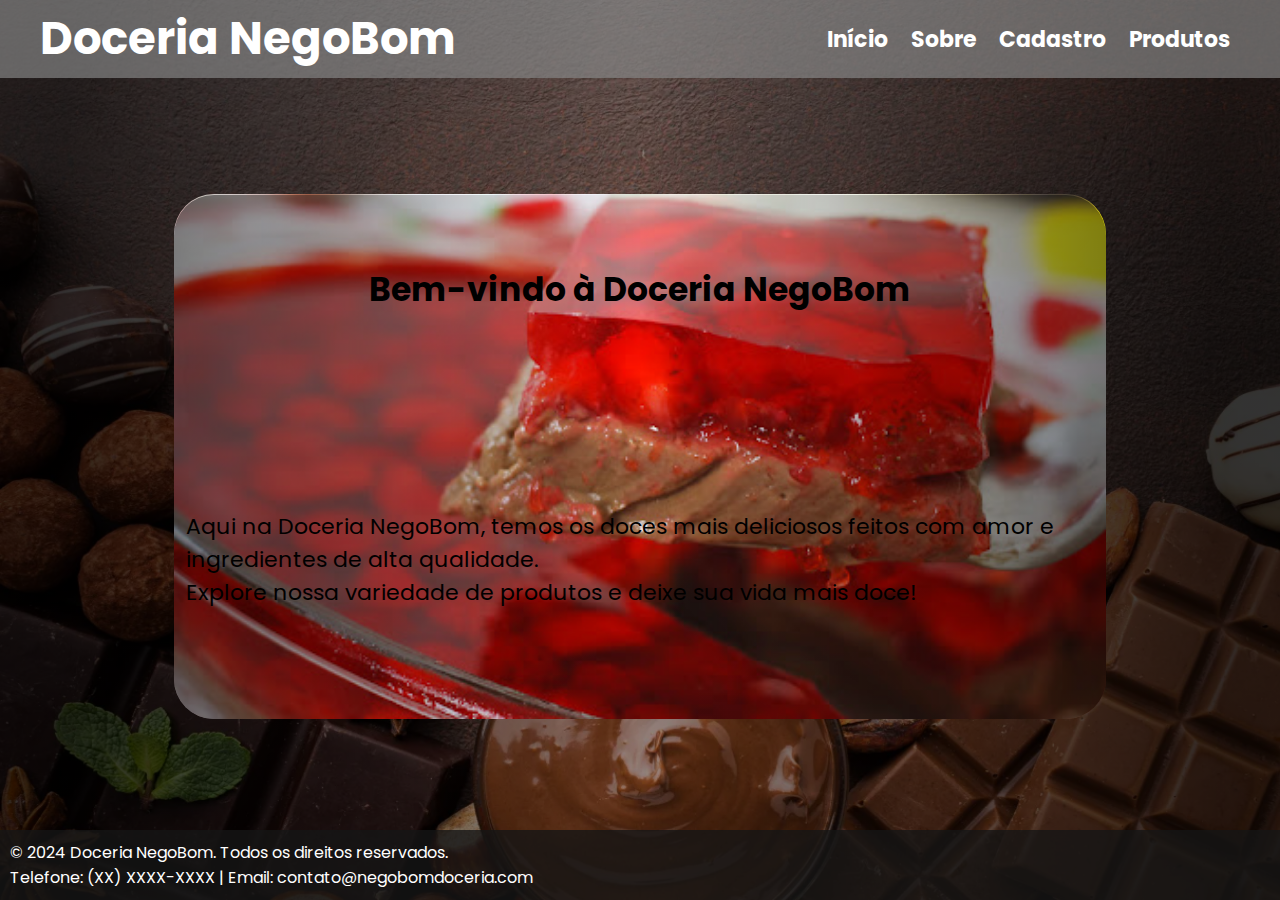
==== index.html @ 324d63ca "Add files via upload" ====
<!DOCTYPE html>
<html lang="pt-BR">
	<head>
		<meta charset="UTF-8" />
		<meta http-equiv="X-UA-Compatible" content="IE=edge" />
		<meta name="viewport" content="width=device-width, initial-scale=1.0" />
        <link rel="shortcut icon" href="./src/fotos/favicon.ico">
		<link rel="preconnect" href="https://fonts.googleapis.com" />
		<link rel="preconnect" href="https://fonts.gstatic.com" crossorigin />
		<link href="https://fonts.googleapis.com/css2?family=Poppins:wght@100;300;500&display=swap" rel="stylesheet" />
		<link rel="stylesheet" href="./src/css/reset.css">
		<link rel="stylesheet" href="./src/css/index.css">
		<link rel="stylesheet" href="./src/css/responsivo.css">
		<title>Doceria NegoBom - Página Inicial</title>
	</head>

	<body>

		<div class="fundo">
			<img class="imagem" src="./src/fotos/fundo.webp">
		</div>


		<header class="cabecalho">
			<div class="logotipo">
			<a>
				<h1>Doceria NegoBom</h1>
			</a>
			</div>
			<nav>
				<ul class="menu">
					<li><a href="index.html">Início</a></li>
                	<li><a href="sobre.html">Sobre</a></li>
                	<li><a href="cadastro.html">Cadastro</a></li>
                	<li><a href="lista-produtos.html">Produtos</a></li>
				</ul>
			</nav>
		</header>

		<main class="container">
			<div class="informacoes">
				<h2>Bem-vindo à Doceria NegoBom</h2>
            	<Explore>Aqui na Doceria NegoBom, temos os doces mais deliciosos feitos com amor e ingredientes de alta qualidade. <br>Explore nossa variedade de produtos e deixe sua vida mais doce!</Explore>
			</div>
			<img class="doce" src="./src/fotos/unnamed.jpg" />
		</main>
		<footer>
			<p>&copy; 2024 Doceria NegoBom. Todos os direitos reservados.</p>
			<p>Telefone: (XX) XXXX-XXXX | Email: contato@negobomdoceria.com</p>
		</footer>
	</body>

</html>
---- src/css/index.css ----
body {
    font-family: 'Poppins';
}
h2, explore {
    color:#000000;
    padding: 40px 12px;
}
h1 {
    font-size: 45px;
    color:#ffffff;
}

.cabecalho {
    background: #858585b0;
    display: flex;
    justify-content: space-between;
    padding: 5px 40px;
    margin: 0 auto;
    width: 100vw;
}


.cabecalho .menu{
    display: flex;
    align-items: center;
    height: 100%;
    gap: 3px;
}

.cabecalho nav li a{
    font-weight: bold;
    color: #ffffff;
    font-size: 22px;
    padding: 5px 10px;
    border-radius: 50px;
    transition: 0.5s;
}

.cabecalho nav li a:hover{
    background-color: #111111;
}

.container {
    max-width: 1440px;
    margin: 0 auto;
    display: flex;
    align-items: center;
    justify-content: center;
    height: calc(100vh - 113px);
    padding: 0 30px 30px;
}
.container .doce{
    position: absolute;
    z-index: -1;
    width: 932px;
    border-radius: 40px;
}
h2 {padding: 0px 0px 155px;}
.container .informacoes {
    display: flex;
    background: linear-gradient(90deg, rgb(0 0 0 / 50%) 0%, rgba(255, 255, 255, 0) 50%, rgb(0 0 0 / 50%) 100%);
    width: 932px;
    height: 524px;
    font-size: 22px;
    margin: 30px 0;
    border-radius: 40px;
    flex-direction: column;
    align-items: center;
    justify-content: center;
}

.fundo {
    position: absolute;
    z-index: -2;
    width: 100vw;
    height: 100vh;
    overflow: hidden;
    display: flex;
    justify-content: center;
}

.fundo .imagem {
    width: 100vw;
    height: 100vh;
}

.fundo::after {
    content: "";
    height: 100vh;
    width: 100vw;
    position: absolute;
    top: 0;
    left: 0;
    background: linear-gradient(90deg, rgba(0,0,0,0.8) 5%, rgba(0,0,0,0.4) 50%, rgba(0,0,0,0.8) 95%);
}

footer {
    background-color: #161616c9;
    position: absolute;
    bottom: 0;
    width: 100%;
    padding: 10px 10px;
}
footer p{
    color: #ffffff;
}

@media (max-width: 1200px) {
    .container {
        flex-wrap: nowrap;
        justify-content: center;
        flex-direction: column-reverse;
        align-items: center;
        gap: 30px;
    }
    h2{
        font-size: 20px;
    }
    explore{
        font-size: 16px;
    }
    .container .doce {
        max-width: 85%;
        z-index: 0;
    }
    .container .informacoes {
        display: flex;
        align-items: center;
        flex-direction: column;
        background: transparent;
    }
    .container .descricao {
        color: #ffffff;
        text-align: center;
    }

}
---- src/css/responsivo.css ----
@media (max-width: 1200px) {
  @viewport {
    orientation: portrait;
  }
  body {
    background-image: linear-gradient(225deg, #210900, #962800);
  }
  body::before {
    content: '';
    position: absolute;
    width: 100%;
    height: 100%;
    background: linear-gradient(45deg, #210900, #962800);
    ;
    opacity: 0;
    animation: bg 2800ms ease-in-out 0s infinite alternate-reverse;
    z-index: -1;
  }
  @keyframes bg {
    0% {
      opacity: 0;
    }

    100% {
      opacity: 1;
    }
  }

  h1 {
    font-size: 18px;
    color: #ffffff;
  }
  
  .cabecalho .menu {
    display: flex;
    align-items: center;
    height: 100%;
    gap: 3px;
  }
  .cabecalho nav li a {
    font-weight: bold;
    color: #ffffff;
    font-size: 16px;
    padding: 5px 10px;
    border-radius: 50px;
    transition: 0.5s;
  }
  .cabecalho nav li a:hover {
    background-color: #111111;
  }

  .logotipo {
    display: flex;
    align-items: center;
    width: 100%;
    background: rgb(255 255 255 / 0%);
    color: white;
  }

  .fundo {
    display: none;
  }

  footer p {
    font-size: 12px;
  }
}

@media (max-width: 500px) {
  .cabecalho {
    flex-wrap: wrap;
    justify-content: space-between;
    gap: 10px;
  }

  .cabecalho nav{
    display: none;
  }
  
  .logotipo {
    display: flex;
    justify-content: space-around;
    align-items: center;
    width: 100%;
    background: rgb(255 255 255 / 0%);
    color: white;
  }
  .logotipo svg{
    opacity: 1;
    display: block;
  }

}
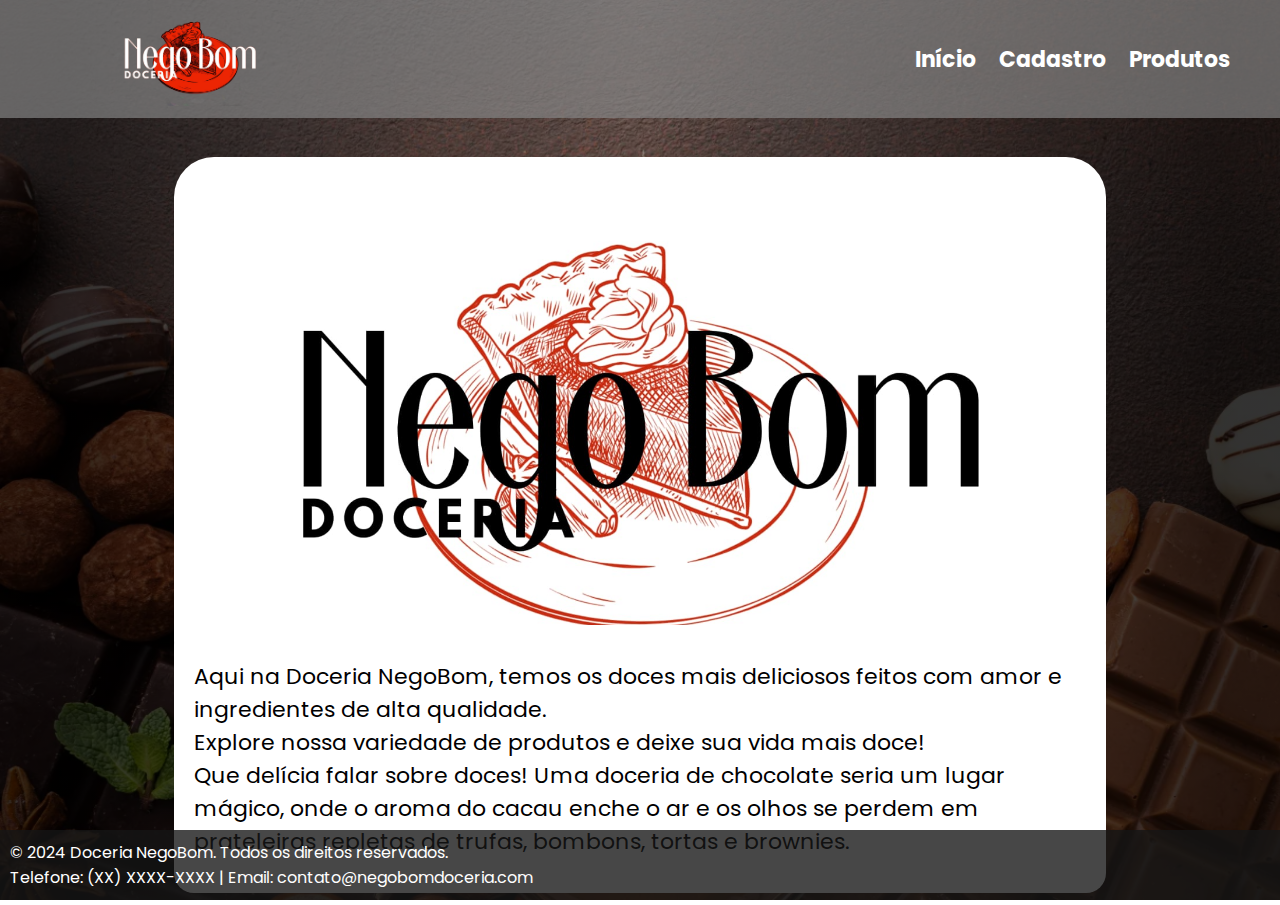
==== commit ce66ccaf: "Add files via upload" ====
--- a/index.html
+++ b/index.html
@@ -24,13 +24,15 @@
 		<header class="cabecalho">
 			<div class="logotipo">
 			<a>
-				<h1>Doceria NegoBom</h1>
+				<img src="./src/fotos/f83aeba5-1abb-40bb-b081-d43e061556b1.png" class="logo">
 			</a>
+			<a id="list"><svg xmlns="http://www.w3.org/2000/svg" width="16" height="16" fill="currentColor" class="bi bi-list" viewBox="0 0 16 16">
+                <path fill-rule="evenodd" d="M2.5 12a.5.5 0 0 1 .5-.5h10a.5.5 0 0 1 0 1H3a.5.5 0 0 1-.5-.5m0-4a.5.5 0 0 1 .5-.5h10a.5.5 0 0 1 0 1H3a.5.5 0 0 1-.5-.5m0-4a.5.5 0 0 1 .5-.5h10a.5.5 0 0 1 0 1H3a.5.5 0 0 1-.5-.5"/>
+            </svg></a>
 			</div>
 			<nav>
 				<ul class="menu">
 					<li><a href="index.html">Início</a></li>
-                	<li><a href="sobre.html">Sobre</a></li>
                 	<li><a href="cadastro.html">Cadastro</a></li>
                 	<li><a href="lista-produtos.html">Produtos</a></li>
 				</ul>
@@ -39,15 +41,17 @@
 
 		<main class="container">
 			<div class="informacoes">
-				<h2>Bem-vindo à Doceria NegoBom</h2>
-            	<Explore>Aqui na Doceria NegoBom, temos os doces mais deliciosos feitos com amor e ingredientes de alta qualidade. <br>Explore nossa variedade de produtos e deixe sua vida mais doce!</Explore>
+            	<Explore>Aqui na Doceria NegoBom, temos os doces mais deliciosos feitos com amor e ingredientes de alta qualidade.
+					<br>Explore nossa variedade de produtos e deixe sua vida mais doce!
+					<br>Que delícia falar sobre doces! Uma doceria de chocolate seria um lugar mágico, onde o aroma do cacau enche o ar e os olhos se perdem em prateleiras repletas de trufas, bombons, tortas e brownies.
+				</Explore>
 			</div>
-			<img class="doce" src="./src/fotos/unnamed.jpg" />
+			<img class="doce" src="./src/fotos/a7581ed2-7cd6-4bda-8adf-577b37aabfcc.jfif" />
 		</main>
 		<footer>
 			<p>&copy; 2024 Doceria NegoBom. Todos os direitos reservados.</p>
 			<p>Telefone: (XX) XXXX-XXXX | Email: contato@negobomdoceria.com</p>
 		</footer>
 	</body>
-
+	<script src="./src/js/index.js"></script>
 </html>
--- a/src/css/index.css
+++ b/src/css/index.css
@@ -1,13 +1,13 @@
 body {
-    font-family: 'Poppins';
+    overflow: hidden;
 }
-h2, explore {
+explore {
     color:#000000;
-    padding: 40px 12px;
+    padding: 40px 20px;
 }
-h1 {
-    font-size: 45px;
-    color:#ffffff;
+.logo {
+    width: 240px;
+    padding: 0 0 0 60px;
 }
 
 .cabecalho {
@@ -18,15 +18,12 @@
     margin: 0 auto;
     width: 100vw;
 }
-
-
 .cabecalho .menu{
     display: flex;
     align-items: center;
     height: 100%;
     gap: 3px;
 }
-
 .cabecalho nav li a{
     font-weight: bold;
     color: #ffffff;
@@ -35,9 +32,12 @@
     border-radius: 50px;
     transition: 0.5s;
 }
-
 .cabecalho nav li a:hover{
     background-color: #111111;
+}
+.logotipo svg{
+    opacity: 0;
+    display: none;
 }
 
 .container {
@@ -46,24 +46,24 @@
     display: flex;
     align-items: center;
     justify-content: center;
-    height: calc(100vh - 113px);
+    height:calc(100vh - 113px);
     padding: 0 30px 30px;
+    flex-direction: column-reverse;
 }
 .container .doce{
-    position: absolute;
+    position: relative;
     z-index: -1;
     width: 932px;
     border-radius: 40px;
 }
-h2 {padding: 0px 0px 155px;}
 .container .informacoes {
     display: flex;
-    background: linear-gradient(90deg, rgb(0 0 0 / 50%) 0%, rgba(255, 255, 255, 0) 50%, rgb(0 0 0 / 50%) 100%);
+    background: white;
     width: 932px;
-    height: 524px;
+    height: 268px;
     font-size: 22px;
-    margin: 30px 0;
-    border-radius: 40px;
+    margin: -56px 0;
+    border-radius: 20px;
     flex-direction: column;
     align-items: center;
     justify-content: center;
@@ -78,12 +78,10 @@
     display: flex;
     justify-content: center;
 }
-
 .fundo .imagem {
     width: 100vw;
     height: 100vh;
 }
-
 .fundo::after {
     content: "";
     height: 100vh;
@@ -107,31 +105,31 @@
 
 @media (max-width: 1200px) {
     .container {
+        height: 80vh;
         flex-wrap: nowrap;
         justify-content: center;
         flex-direction: column-reverse;
         align-items: center;
         gap: 30px;
     }
-    h2{
-        font-size: 20px;
-    }
     explore{
         font-size: 16px;
     }
     .container .doce {
-        max-width: 85%;
-        z-index: 0;
+        max-width: 115%;
+        display: block;
+        position: relative;
     }
     .container .informacoes {
         display: flex;
         align-items: center;
         flex-direction: column;
-        background: transparent;
+        background: #ffffff;
+        width: 100vw;
     }
     .container .descricao {
         color: #ffffff;
         text-align: center;
     }
-
+    
 }--- a/src/css/responsivo.css
+++ b/src/css/responsivo.css
@@ -1,3 +1,6 @@
+body{
+  font-family: 'Poppins';
+}
 @media (max-width: 1200px) {
   @viewport {
     orientation: portrait;
@@ -37,6 +40,12 @@
     height: 100%;
     gap: 3px;
   }
+  .cabecalho nav {
+    align-items: center;
+    justify-content: center;
+    flex-direction: row;
+    width: 100vw;
+  }
   .cabecalho nav li a {
     font-weight: bold;
     color: #ffffff;
@@ -56,6 +65,10 @@
     background: rgb(255 255 255 / 0%);
     color: white;
   }
+  .logo {
+    width: 170px;
+    padding: 0px;
+  }
 
   .fundo {
     display: none;
@@ -70,7 +83,6 @@
   .cabecalho {
     flex-wrap: wrap;
     justify-content: space-between;
-    gap: 10px;
   }
 
   .cabecalho nav{
@@ -79,7 +91,7 @@
   
   .logotipo {
     display: flex;
-    justify-content: space-around;
+    justify-content: space-evenly;
     align-items: center;
     width: 100%;
     background: rgb(255 255 255 / 0%);
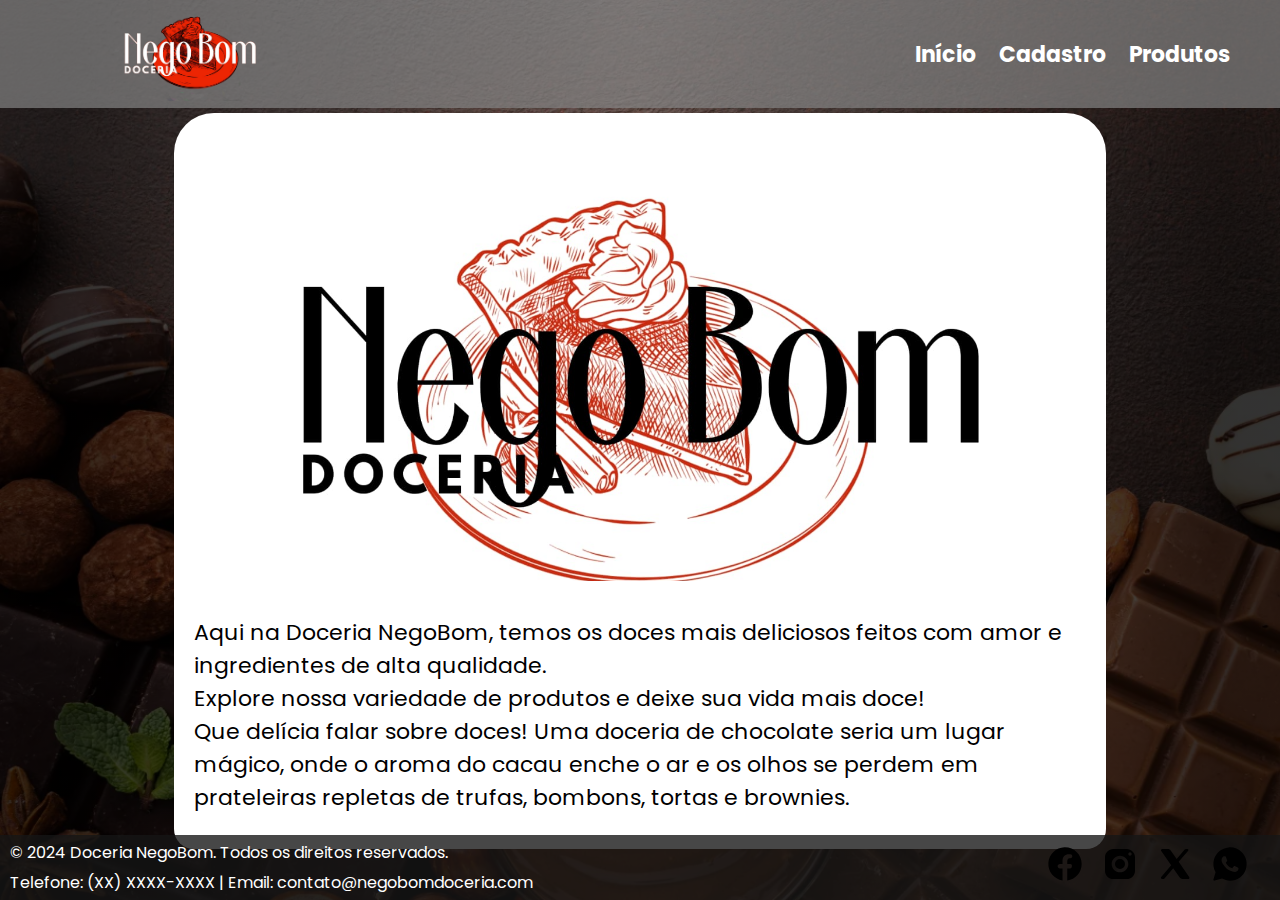
==== commit f2e0849b: "Add files via upload" ====
--- a/index.html
+++ b/index.html
@@ -48,10 +48,38 @@
 			</div>
 			<img class="doce" src="./src/fotos/a7581ed2-7cd6-4bda-8adf-577b37aabfcc.jfif" />
 		</main>
+
 		<footer>
-			<p>&copy; 2024 Doceria NegoBom. Todos os direitos reservados.</p>
-			<p>Telefone: (XX) XXXX-XXXX | Email: contato@negobomdoceria.com</p>
+			<div class="footer-container">
+				<div class="footer-info">
+					<p>&copy; 2024 Doceria NegoBom. Todos os direitos reservados.</p>
+					<p>Telefone: (XX) XXXX-XXXX | Email: contato@negobomdoceria.com</p>
+				</div>
+				<div class="social-links">
+					<a href="#"><i class="facebook">
+						<svg xmlns="http://www.w3.org/2000/svg" x="0px" y="0px" width="40" height="40" viewBox="0 0 24 24">
+							<path d="M11.666,2.005C6.62,2.17,2.374,6.251,2.025,11.288c-0.369,5.329,3.442,9.832,8.481,10.589V14.65H8.892 c-0.726,0-1.314-0.588-1.314-1.314v0c0-0.726,0.588-1.314,1.314-1.314h1.613v-1.749c0-2.896,1.411-4.167,3.818-4.167 c0.357,0,0.662,0.008,0.921,0.021c0.636,0.031,1.129,0.561,1.129,1.198v0c0,0.663-0.537,1.2-1.2,1.2h-0.442 c-1.022,0-1.379,0.969-1.379,2.061v1.437h1.87c0.591,0,1.043,0.527,0.953,1.111l-0.108,0.701c-0.073,0.47-0.477,0.817-0.953,0.817 h-1.762v7.247C18.235,21.236,22,17.062,22,12C22,6.366,17.341,1.821,11.666,2.005z"></path>
+						</svg>
+					</i></a>
+					<a href="#"><i class="instagram">
+						<svg xmlns="http://www.w3.org/2000/svg" x="0px" y="0px" width="40" height="40" viewBox="0 0 24 24">
+							<path d="M 8 3 C 5.239 3 3 5.239 3 8 L 3 16 C 3 18.761 5.239 21 8 21 L 16 21 C 18.761 21 21 18.761 21 16 L 21 8 C 21 5.239 18.761 3 16 3 L 8 3 z M 18 5 C 18.552 5 19 5.448 19 6 C 19 6.552 18.552 7 18 7 C 17.448 7 17 6.552 17 6 C 17 5.448 17.448 5 18 5 z M 12 7 C 14.761 7 17 9.239 17 12 C 17 14.761 14.761 17 12 17 C 9.239 17 7 14.761 7 12 C 7 9.239 9.239 7 12 7 z M 12 9 A 3 3 0 0 0 9 12 A 3 3 0 0 0 12 15 A 3 3 0 0 0 15 12 A 3 3 0 0 0 12 9 z"></path>
+						</svg>
+					</i></a>
+					<a href="#"><i class="x">
+						<svg xmlns="http://www.w3.org/2000/svg" x="0px" y="0px" width="40" height="40" viewBox="0 0 24 24">
+							<path d="M 4.4042969 3 C 3.7572969 3 3.3780469 3.7287656 3.7480469 4.2597656 L 9.7363281 12.818359 L 3.7246094 19.845703 C 3.3356094 20.299703 3.6578594 21 4.2558594 21 L 4.9199219 21 C 5.2129219 21 5.4916406 20.871437 5.6816406 20.648438 L 10.919922 14.511719 L 14.863281 20.146484 C 15.238281 20.680484 15.849953 21 16.501953 21 L 19.835938 21 C 20.482937 21 20.862187 20.272188 20.492188 19.742188 L 14.173828 10.699219 L 19.900391 3.9902344 C 20.232391 3.6002344 19.955359 3 19.443359 3 L 18.597656 3 C 18.305656 3 18.027891 3.1276094 17.837891 3.3496094 L 12.996094 9.0097656 L 9.3945312 3.8554688 C 9.0205313 3.3194687 8.4098594 3 7.7558594 3 L 4.4042969 3 z"></path>
+						</svg>
+					</i></a>
+					<a href="#"><i class="zap">
+						<svg xmlns="http://www.w3.org/2000/svg" x="0px" y="0px" width="40" height="40" viewBox="0 0 24 24">
+							<path d="M19.077,4.928c-2.082-2.083-4.922-3.134-7.904-2.894C7.164,2.356,3.65,5.144,2.474,8.99 c-0.84,2.748-0.487,5.617,0.881,7.987L2.059,21.28c-0.124,0.413,0.253,0.802,0.67,0.691l4.504-1.207 c1.459,0.796,3.101,1.215,4.773,1.216h0.004c4.195,0,8.071-2.566,9.412-6.541C22.728,11.563,21.762,7.616,19.077,4.928z M16.898,15.554c-0.208,0.583-1.227,1.145-1.685,1.186c-0.458,0.042-0.887,0.207-2.995-0.624c-2.537-1-4.139-3.601-4.263-3.767 c-0.125-0.167-1.019-1.353-1.019-2.581S7.581,7.936,7.81,7.687c0.229-0.25,0.499-0.312,0.666-0.312c0.166,0,0.333,0,0.478,0.006 c0.178,0.007,0.375,0.016,0.562,0.431c0.222,0.494,0.707,1.728,0.769,1.853s0.104,0.271,0.021,0.437s-0.125,0.27-0.249,0.416 c-0.125,0.146-0.262,0.325-0.374,0.437c-0.125,0.124-0.255,0.26-0.11,0.509c0.146,0.25,0.646,1.067,1.388,1.728 c0.954,0.85,1.757,1.113,2.007,1.239c0.25,0.125,0.395,0.104,0.541-0.063c0.146-0.166,0.624-0.728,0.79-0.978 s0.333-0.208,0.562-0.125s1.456,0.687,1.705,0.812c0.25,0.125,0.416,0.187,0.478,0.291 C17.106,14.471,17.106,14.971,16.898,15.554z"></path>
+						</svg>
+					</i></a>
+				</div>
+			</div>
 		</footer>
+		
 	</body>
 	<script src="./src/js/index.js"></script>
 </html>
--- a/src/css/index.css
+++ b/src/css/index.css
@@ -14,7 +14,7 @@
     background: #858585b0;
     display: flex;
     justify-content: space-between;
-    padding: 5px 40px;
+    padding: 0px 40px;
     margin: 0 auto;
     width: 100vw;
 }
@@ -46,7 +46,7 @@
     display: flex;
     align-items: center;
     justify-content: center;
-    height:calc(100vh - 113px);
+    height: 80vh;
     padding: 0 30px 30px;
     flex-direction: column-reverse;
 }
@@ -92,16 +92,7 @@
     background: linear-gradient(90deg, rgba(0,0,0,0.8) 5%, rgba(0,0,0,0.4) 50%, rgba(0,0,0,0.8) 95%);
 }
 
-footer {
-    background-color: #161616c9;
-    position: absolute;
-    bottom: 0;
-    width: 100%;
-    padding: 10px 10px;
-}
-footer p{
-    color: #ffffff;
-}
+
 
 @media (max-width: 1200px) {
     .container {
@@ -116,20 +107,21 @@
         font-size: 16px;
     }
     .container .doce {
-        max-width: 115%;
+        width: 400px;
         display: block;
         position: relative;
+        border-radius: 12px;
     }
     .container .informacoes {
         display: flex;
         align-items: center;
         flex-direction: column;
         background: #ffffff;
-        width: 100vw;
+        width: 400px;
+        border-radius: 10px;
     }
     .container .descricao {
         color: #ffffff;
         text-align: center;
     }
-    
 }--- a/src/css/responsivo.css
+++ b/src/css/responsivo.css
@@ -1,6 +1,59 @@
 body{
   font-family: 'Poppins';
 }
+footer {
+  background-color: #161616c9;
+  position: absolute;
+  bottom: 0;
+  width: 100%;
+  padding: 0px 10px;
+}
+
+.footer-container {
+  display: flex;
+  justify-content: space-between;
+  align-items: center;
+}
+
+.footer-info p {
+  color: #ffffff;
+  margin: 5px 0;
+}
+
+.social-links {
+  position: relative;
+  right: 20px;
+}
+
+.social-links a {
+  color: #ffffff;
+  margin-left: 10px;
+}
+
+@media (max-width: 1200px) {
+  footer {
+      padding: 0px;
+  }
+
+  .footer-container {
+      flex-direction: column;
+      text-align: center;
+  }
+
+  .social-links {
+      margin-bottom: 10px;
+  }
+
+  .social-links a {
+      margin: 0 5px;
+  }
+  .social-links svg{
+      height: 20px;
+      width: 20px;
+  }
+
+}
+
 @media (max-width: 1200px) {
   @viewport {
     orientation: portrait;
@@ -39,6 +92,7 @@
     align-items: center;
     height: 100%;
     gap: 3px;
+    justify-content: flex-end;
   }
   .cabecalho nav {
     align-items: center;
@@ -73,22 +127,17 @@
   .fundo {
     display: none;
   }
-
-  footer p {
-    font-size: 12px;
-  }
 }
 
-@media (max-width: 500px) {
+@media (max-width: 504px) {
   .cabecalho {
     flex-wrap: wrap;
     justify-content: space-between;
   }
-
   .cabecalho nav{
     display: none;
   }
-  
+
   .logotipo {
     display: flex;
     justify-content: space-evenly;
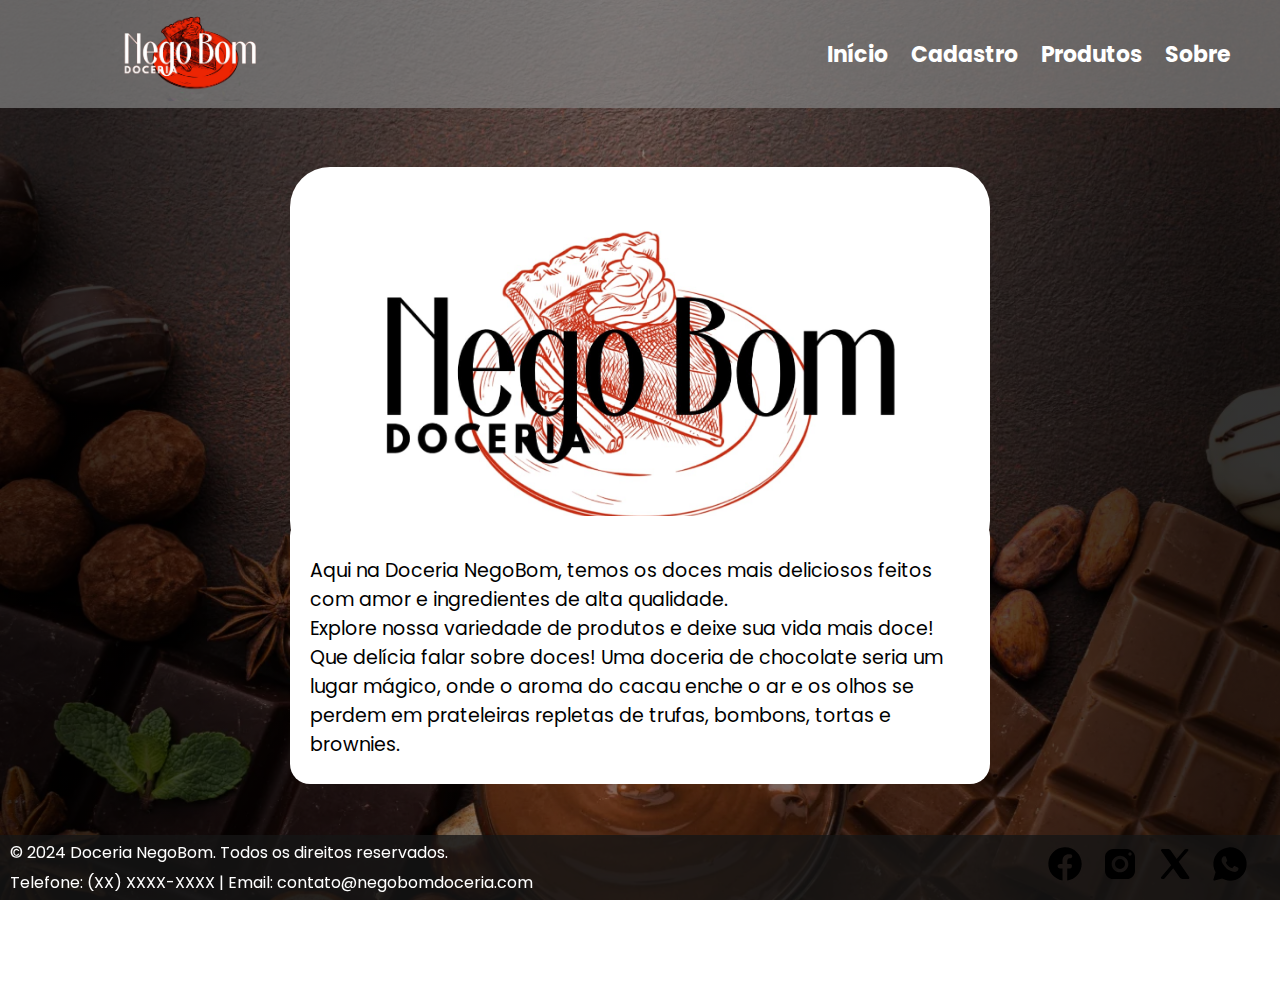
==== commit 0dacb98d: "Add files via upload" ====
--- a/index.html
+++ b/index.html
@@ -35,6 +35,7 @@
 					<li><a href="index.html">Início</a></li>
                 	<li><a href="cadastro.html">Cadastro</a></li>
                 	<li><a href="lista-produtos.html">Produtos</a></li>
+					<li><a href="sobre.html">Sobre</a></li>
 				</ul>
 			</nav>
 		</header>
--- a/src/css/index.css
+++ b/src/css/index.css
@@ -46,27 +46,25 @@
     display: flex;
     align-items: center;
     justify-content: center;
-    height: 80vh;
-    padding: 0 30px 30px;
+    height: 100vh;
+    padding: 0 0 210px;
     flex-direction: column-reverse;
 }
 .container .doce{
     position: relative;
     z-index: -1;
-    width: 932px;
+    width: 700px;
     border-radius: 40px;
 }
 .container .informacoes {
     display: flex;
     background: white;
-    width: 932px;
+    width: 700px;
     height: 268px;
-    font-size: 22px;
-    margin: -56px 0;
+    font-size: 19px;
+    margin: -45px 0;
     border-radius: 20px;
     flex-direction: column;
-    align-items: center;
-    justify-content: center;
 }
 
 .fundo {
@@ -96,7 +94,7 @@
 
 @media (max-width: 1200px) {
     .container {
-        height: 80vh;
+        height: 100vh;
         flex-wrap: nowrap;
         justify-content: center;
         flex-direction: column-reverse;
@@ -119,9 +117,11 @@
         background: #ffffff;
         width: 400px;
         border-radius: 10px;
+        
+    justify-content: center;
     }
     .container .descricao {
         color: #ffffff;
         text-align: center;
     }
-}+}
--- a/src/css/responsivo.css
+++ b/src/css/responsivo.css
@@ -3,7 +3,7 @@
 }
 footer {
   background-color: #161616c9;
-  position: absolute;
+  position: fixed;
   bottom: 0;
   width: 100%;
   padding: 0px 10px;
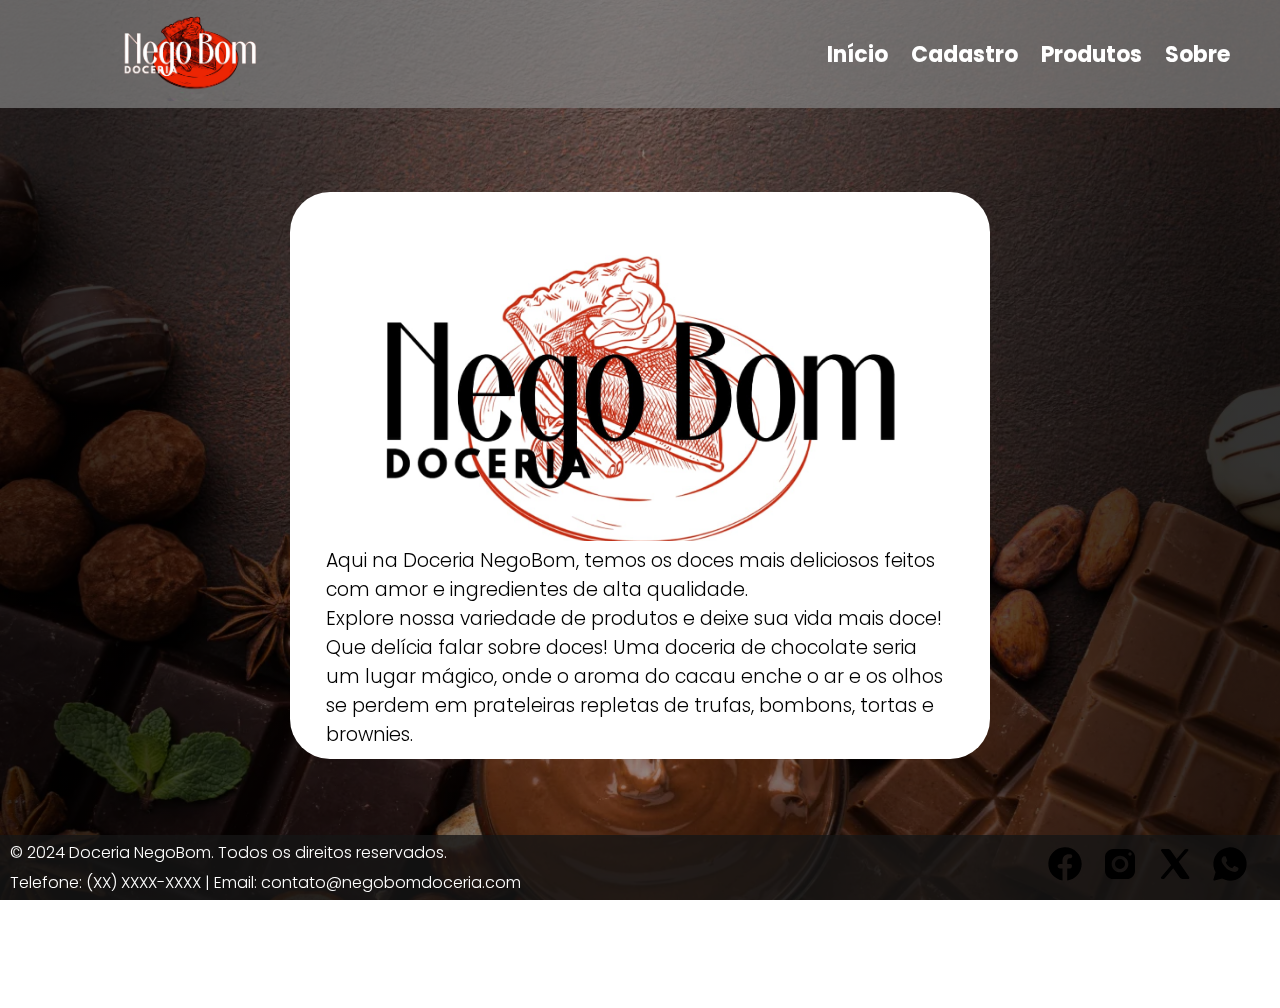
==== commit 7e14e147: "Add files via upload" ====
--- a/index.html
+++ b/index.html
@@ -4,7 +4,7 @@
 		<meta charset="UTF-8" />
 		<meta http-equiv="X-UA-Compatible" content="IE=edge" />
 		<meta name="viewport" content="width=device-width, initial-scale=1.0" />
-        <link rel="shortcut icon" href="./src/fotos/favicon.ico">
+        <link rel="shortcut icon" href="src/fotos/favicon.png" type="image/x-icon">
 		<link rel="preconnect" href="https://fonts.googleapis.com" />
 		<link rel="preconnect" href="https://fonts.gstatic.com" crossorigin />
 		<link href="https://fonts.googleapis.com/css2?family=Poppins:wght@100;300;500&display=swap" rel="stylesheet" />
--- a/src/css/index.css
+++ b/src/css/index.css
@@ -3,7 +3,7 @@
 }
 explore {
     color:#000000;
-    padding: 40px 20px;
+    padding: 5px 36px 10px;
 }
 .logo {
     width: 240px;
@@ -47,28 +47,28 @@
     align-items: center;
     justify-content: center;
     height: 100vh;
-    padding: 0 0 210px;
+    padding: 0 30px 210px;
     flex-direction: column-reverse;
 }
 .container .doce{
     position: relative;
     z-index: -1;
     width: 700px;
-    border-radius: 40px;
+    border-radius: 40px 40px 0 0;
 }
 .container .informacoes {
     display: flex;
     background: white;
     width: 700px;
-    height: 268px;
+    height: 218px;
     font-size: 19px;
     margin: -45px 0;
-    border-radius: 20px;
+    border-radius: 0 0 40px 40px;
     flex-direction: column;
 }
 
 .fundo {
-    position: absolute;
+    position: fixed;
     z-index: -2;
     width: 100vw;
     height: 100vh;
@@ -102,7 +102,8 @@
         gap: 30px;
     }
     explore{
-        font-size: 16px;
+        font-size: 14px;
+        padding: 5px 15px 10px;
     }
     .container .doce {
         width: 400px;
@@ -124,4 +125,4 @@
         color: #ffffff;
         text-align: center;
     }
-}
+}--- a/src/css/responsivo.css
+++ b/src/css/responsivo.css
@@ -1,5 +1,6 @@
 body{
-  font-family: 'Poppins';
+  font-family: 'Poppins', sans-serif;
+  font-weight: 300;
 }
 footer {
   background-color: #161616c9;
@@ -63,7 +64,7 @@
   }
   body::before {
     content: '';
-    position: absolute;
+    position: fixed;
     width: 100%;
     height: 100%;
     background: linear-gradient(45deg, #210900, #962800);
@@ -129,7 +130,7 @@
   }
 }
 
-@media (max-width: 504px) {
+@media (max-width: 565px) {
   .cabecalho {
     flex-wrap: wrap;
     justify-content: space-between;
@@ -137,7 +138,9 @@
   .cabecalho nav{
     display: none;
   }
-
+  .cabecalho .menu {
+    padding: 0 0 8px 0
+  }
   .logotipo {
     display: flex;
     justify-content: space-evenly;
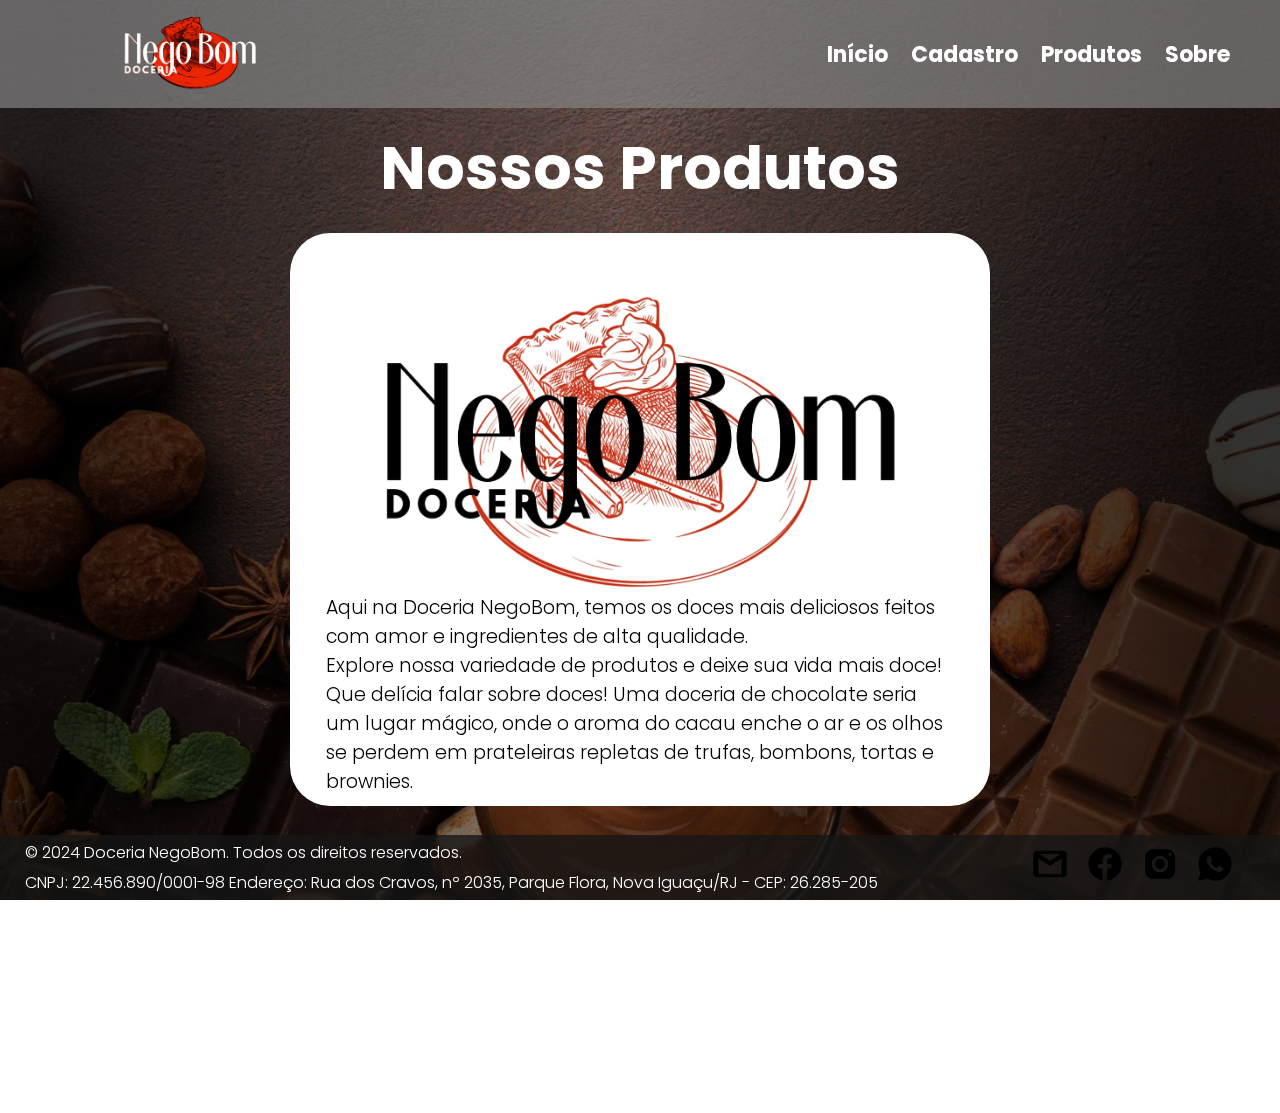
==== commit 8433a804: "Add files via upload" ====
--- a/index.html
+++ b/index.html
@@ -1,86 +1,106 @@
 <!DOCTYPE html>
 <html lang="pt-BR">
-	<head>
-		<meta charset="UTF-8" />
-		<meta http-equiv="X-UA-Compatible" content="IE=edge" />
-		<meta name="viewport" content="width=device-width, initial-scale=1.0" />
-        <link rel="shortcut icon" href="src/fotos/favicon.png" type="image/x-icon">
-		<link rel="preconnect" href="https://fonts.googleapis.com" />
-		<link rel="preconnect" href="https://fonts.gstatic.com" crossorigin />
-		<link href="https://fonts.googleapis.com/css2?family=Poppins:wght@100;300;500&display=swap" rel="stylesheet" />
-		<link rel="stylesheet" href="./src/css/reset.css">
-		<link rel="stylesheet" href="./src/css/index.css">
-		<link rel="stylesheet" href="./src/css/responsivo.css">
-		<title>Doceria NegoBom - Página Inicial</title>
-	</head>
 
-	<body>
+<head>
+	<meta charset="UTF-8" />
+	<meta http-equiv="X-UA-Compatible" content="IE=edge" />
+	<meta name="viewport" content="width=device-width, initial-scale=1.0" />
+	<link rel="shortcut icon" href="src/fotos/favicon.png" type="image/x-icon">
+	<link rel="preconnect" href="https://fonts.googleapis.com" />
+	<link rel="preconnect" href="https://fonts.gstatic.com" crossorigin />
+	<link href="https://fonts.googleapis.com/css2?family=Poppins:wght@100;300;500&display=swap" rel="stylesheet" />
+	<link rel="stylesheet" href="./src/css/reset.css">
+	<link rel="stylesheet" href="./src/css/index.css">
+	<link rel="stylesheet" href="./src/css/responsivo.css">
+	<title>Doceria NegoBom - Página Inicial</title>
+</head>
 
-		<div class="fundo">
-			<img class="imagem" src="./src/fotos/fundo.webp">
-		</div>
+<body>
 
+	<div class="fundo">
+		<img class="imagem" src="./src/fotos/fundo.webp">
+	</div>
 
-		<header class="cabecalho">
-			<div class="logotipo">
+	<header class="cabecalho">
+		<div class="logotipo">
 			<a>
 				<img src="./src/fotos/f83aeba5-1abb-40bb-b081-d43e061556b1.png" class="logo">
 			</a>
-			<a id="list"><svg xmlns="http://www.w3.org/2000/svg" width="16" height="16" fill="currentColor" class="bi bi-list" viewBox="0 0 16 16">
-                <path fill-rule="evenodd" d="M2.5 12a.5.5 0 0 1 .5-.5h10a.5.5 0 0 1 0 1H3a.5.5 0 0 1-.5-.5m0-4a.5.5 0 0 1 .5-.5h10a.5.5 0 0 1 0 1H3a.5.5 0 0 1-.5-.5m0-4a.5.5 0 0 1 .5-.5h10a.5.5 0 0 1 0 1H3a.5.5 0 0 1-.5-.5"/>
-            </svg></a>
-			</div>
-			<nav>
-				<ul class="menu">
-					<li><a href="index.html">Início</a></li>
-                	<li><a href="cadastro.html">Cadastro</a></li>
-                	<li><a href="lista-produtos.html">Produtos</a></li>
-					<li><a href="sobre.html">Sobre</a></li>
-				</ul>
-			</nav>
-		</header>
+			<a id="list"><svg xmlns="http://www.w3.org/2000/svg" width="16" height="16" fill="currentColor"
+					class="bi bi-list" viewBox="0 0 16 16">
+					<path fill-rule="evenodd"
+						d="M2.5 12a.5.5 0 0 1 .5-.5h10a.5.5 0 0 1 0 1H3a.5.5 0 0 1-.5-.5m0-4a.5.5 0 0 1 .5-.5h10a.5.5 0 0 1 0 1H3a.5.5 0 0 1-.5-.5m0-4a.5.5 0 0 1 .5-.5h10a.5.5 0 0 1 0 1H3a.5.5 0 0 1-.5-.5" />
+				</svg></a>
+		</div>
+		<nav>
+			<ul class="menu">
+				<li><a href="index.html">Início</a></li>
+				<li><a href="cadastro.html">Cadastro</a></li>
+				<li><a href="lista-produtos.html">Produtos</a></li>
+				<li><a href="sobre.html">Sobre</a></li>
+			</ul>
+		</nav>
+	</header>
 
-		<main class="container">
+	<main>
+		<h2>Nossos Produtos</h2>
+		<section class="container">
 			<div class="informacoes">
-            	<Explore>Aqui na Doceria NegoBom, temos os doces mais deliciosos feitos com amor e ingredientes de alta qualidade.
+				<Explore>Aqui na Doceria NegoBom, temos os doces mais deliciosos feitos com amor e ingredientes de alta
+					qualidade.
 					<br>Explore nossa variedade de produtos e deixe sua vida mais doce!
-					<br>Que delícia falar sobre doces! Uma doceria de chocolate seria um lugar mágico, onde o aroma do cacau enche o ar e os olhos se perdem em prateleiras repletas de trufas, bombons, tortas e brownies.
+					<br>Que delícia falar sobre doces! Uma doceria de chocolate seria um lugar mágico, onde o aroma do
+					cacau enche o ar e os olhos se perdem em prateleiras repletas de trufas, bombons, tortas e brownies.
 				</Explore>
 			</div>
 			<img class="doce" src="./src/fotos/a7581ed2-7cd6-4bda-8adf-577b37aabfcc.jfif" />
-		</main>
+		</section>
+	</main>
 
-		<footer>
-			<div class="footer-container">
-				<div class="footer-info">
-					<p>&copy; 2024 Doceria NegoBom. Todos os direitos reservados.</p>
-					<p>Telefone: (XX) XXXX-XXXX | Email: contato@negobomdoceria.com</p>
-				</div>
-				<div class="social-links">
-					<a href="#"><i class="facebook">
-						<svg xmlns="http://www.w3.org/2000/svg" x="0px" y="0px" width="40" height="40" viewBox="0 0 24 24">
-							<path d="M11.666,2.005C6.62,2.17,2.374,6.251,2.025,11.288c-0.369,5.329,3.442,9.832,8.481,10.589V14.65H8.892 c-0.726,0-1.314-0.588-1.314-1.314v0c0-0.726,0.588-1.314,1.314-1.314h1.613v-1.749c0-2.896,1.411-4.167,3.818-4.167 c0.357,0,0.662,0.008,0.921,0.021c0.636,0.031,1.129,0.561,1.129,1.198v0c0,0.663-0.537,1.2-1.2,1.2h-0.442 c-1.022,0-1.379,0.969-1.379,2.061v1.437h1.87c0.591,0,1.043,0.527,0.953,1.111l-0.108,0.701c-0.073,0.47-0.477,0.817-0.953,0.817 h-1.762v7.247C18.235,21.236,22,17.062,22,12C22,6.366,17.341,1.821,11.666,2.005z"></path>
+	<footer>
+		<div class="footer-container">
+			<div class="footer-info">
+				<p>&copy; 2024 Doceria NegoBom. Todos os direitos reservados.</p>
+				<p>CNPJ: 22.456.890/0001-98 Endereço: Rua dos Cravos, nº 2035, Parque Flora, Nova Iguaçu/RJ - CEP:
+					26.285-205</p>
+			</div>
+			<div class="social-links">
+				<a href="mailto:contato@negobomdoceria.com"><i class="gmail">
+						<svg xmlns="http://www.w3.org/2000/svg" x="0px" y="0px" width="40" height="40"
+							viewBox="0 0 24 24">
+							<path
+								d="M 4 4 C 2.895 4 2 4.895 2 6 L 2 18 C 2 19.105 2.895 20 4 20 L 20 20 C 21.105 20 22 19.105 22 18 L 22 6 C 22 4.895 21.105 4 20 4 L 4 4 z M 5.5976562 6 L 18.402344 6 L 12 10 L 5.5976562 6 z M 5 8.6269531 L 12 13 L 19 8.6269531 L 19 18 L 5 18 L 5 8.6269531 z">
+							</path>
 						</svg>
 					</i></a>
-					<a href="#"><i class="instagram">
-						<svg xmlns="http://www.w3.org/2000/svg" x="0px" y="0px" width="40" height="40" viewBox="0 0 24 24">
-							<path d="M 8 3 C 5.239 3 3 5.239 3 8 L 3 16 C 3 18.761 5.239 21 8 21 L 16 21 C 18.761 21 21 18.761 21 16 L 21 8 C 21 5.239 18.761 3 16 3 L 8 3 z M 18 5 C 18.552 5 19 5.448 19 6 C 19 6.552 18.552 7 18 7 C 17.448 7 17 6.552 17 6 C 17 5.448 17.448 5 18 5 z M 12 7 C 14.761 7 17 9.239 17 12 C 17 14.761 14.761 17 12 17 C 9.239 17 7 14.761 7 12 C 7 9.239 9.239 7 12 7 z M 12 9 A 3 3 0 0 0 9 12 A 3 3 0 0 0 12 15 A 3 3 0 0 0 15 12 A 3 3 0 0 0 12 9 z"></path>
+				<a href="http://facebook.com/negobomdoceria"><i class="facebook">
+						<svg xmlns="http://www.w3.org/2000/svg" x="0px" y="0px" width="40" height="40"
+							viewBox="0 0 24 24">
+							<path
+								d="M11.666,2.005C6.62,2.17,2.374,6.251,2.025,11.288c-0.369,5.329,3.442,9.832,8.481,10.589V14.65H8.892 c-0.726,0-1.314-0.588-1.314-1.314v0c0-0.726,0.588-1.314,1.314-1.314h1.613v-1.749c0-2.896,1.411-4.167,3.818-4.167 c0.357,0,0.662,0.008,0.921,0.021c0.636,0.031,1.129,0.561,1.129,1.198v0c0,0.663-0.537,1.2-1.2,1.2h-0.442 c-1.022,0-1.379,0.969-1.379,2.061v1.437h1.87c0.591,0,1.043,0.527,0.953,1.111l-0.108,0.701c-0.073,0.47-0.477,0.817-0.953,0.817 h-1.762v7.247C18.235,21.236,22,17.062,22,12C22,6.366,17.341,1.821,11.666,2.005z">
+							</path>
 						</svg>
 					</i></a>
-					<a href="#"><i class="x">
-						<svg xmlns="http://www.w3.org/2000/svg" x="0px" y="0px" width="40" height="40" viewBox="0 0 24 24">
-							<path d="M 4.4042969 3 C 3.7572969 3 3.3780469 3.7287656 3.7480469 4.2597656 L 9.7363281 12.818359 L 3.7246094 19.845703 C 3.3356094 20.299703 3.6578594 21 4.2558594 21 L 4.9199219 21 C 5.2129219 21 5.4916406 20.871437 5.6816406 20.648438 L 10.919922 14.511719 L 14.863281 20.146484 C 15.238281 20.680484 15.849953 21 16.501953 21 L 19.835938 21 C 20.482937 21 20.862187 20.272188 20.492188 19.742188 L 14.173828 10.699219 L 19.900391 3.9902344 C 20.232391 3.6002344 19.955359 3 19.443359 3 L 18.597656 3 C 18.305656 3 18.027891 3.1276094 17.837891 3.3496094 L 12.996094 9.0097656 L 9.3945312 3.8554688 C 9.0205313 3.3194687 8.4098594 3 7.7558594 3 L 4.4042969 3 z"></path>
+				<a href="http://instagram.com/negobomdoceria"><i class="instagram">
+						<svg xmlns="http://www.w3.org/2000/svg" x="0px" y="0px" width="40" height="40"
+							viewBox="0 0 24 24">
+							<path
+								d="M 8 3 C 5.239 3 3 5.239 3 8 L 3 16 C 3 18.761 5.239 21 8 21 L 16 21 C 18.761 21 21 18.761 21 16 L 21 8 C 21 5.239 18.761 3 16 3 L 8 3 z M 18 5 C 18.552 5 19 5.448 19 6 C 19 6.552 18.552 7 18 7 C 17.448 7 17 6.552 17 6 C 17 5.448 17.448 5 18 5 z M 12 7 C 14.761 7 17 9.239 17 12 C 17 14.761 14.761 17 12 17 C 9.239 17 7 14.761 7 12 C 7 9.239 9.239 7 12 7 z M 12 9 A 3 3 0 0 0 9 12 A 3 3 0 0 0 12 15 A 3 3 0 0 0 15 12 A 3 3 0 0 0 12 9 z">
+							</path>
 						</svg>
 					</i></a>
-					<a href="#"><i class="zap">
-						<svg xmlns="http://www.w3.org/2000/svg" x="0px" y="0px" width="40" height="40" viewBox="0 0 24 24">
-							<path d="M19.077,4.928c-2.082-2.083-4.922-3.134-7.904-2.894C7.164,2.356,3.65,5.144,2.474,8.99 c-0.84,2.748-0.487,5.617,0.881,7.987L2.059,21.28c-0.124,0.413,0.253,0.802,0.67,0.691l4.504-1.207 c1.459,0.796,3.101,1.215,4.773,1.216h0.004c4.195,0,8.071-2.566,9.412-6.541C22.728,11.563,21.762,7.616,19.077,4.928z M16.898,15.554c-0.208,0.583-1.227,1.145-1.685,1.186c-0.458,0.042-0.887,0.207-2.995-0.624c-2.537-1-4.139-3.601-4.263-3.767 c-0.125-0.167-1.019-1.353-1.019-2.581S7.581,7.936,7.81,7.687c0.229-0.25,0.499-0.312,0.666-0.312c0.166,0,0.333,0,0.478,0.006 c0.178,0.007,0.375,0.016,0.562,0.431c0.222,0.494,0.707,1.728,0.769,1.853s0.104,0.271,0.021,0.437s-0.125,0.27-0.249,0.416 c-0.125,0.146-0.262,0.325-0.374,0.437c-0.125,0.124-0.255,0.26-0.11,0.509c0.146,0.25,0.646,1.067,1.388,1.728 c0.954,0.85,1.757,1.113,2.007,1.239c0.25,0.125,0.395,0.104,0.541-0.063c0.146-0.166,0.624-0.728,0.79-0.978 s0.333-0.208,0.562-0.125s1.456,0.687,1.705,0.812c0.25,0.125,0.416,0.187,0.478,0.291 C17.106,14.471,17.106,14.971,16.898,15.554z"></path>
+				<a href="https://wa.me/551187336482"><i class="zap">
+						<svg xmlns="http://www.w3.org/2000/svg" x="0px" y="0px" width="40" height="40"
+							viewBox="0 0 24 24">
+							<path
+								d="M19.077,4.928c-2.082-2.083-4.922-3.134-7.904-2.894C7.164,2.356,3.65,5.144,2.474,8.99 c-0.84,2.748-0.487,5.617,0.881,7.987L2.059,21.28c-0.124,0.413,0.253,0.802,0.67,0.691l4.504-1.207 c1.459,0.796,3.101,1.215,4.773,1.216h0.004c4.195,0,8.071-2.566,9.412-6.541C22.728,11.563,21.762,7.616,19.077,4.928z M16.898,15.554c-0.208,0.583-1.227,1.145-1.685,1.186c-0.458,0.042-0.887,0.207-2.995-0.624c-2.537-1-4.139-3.601-4.263-3.767 c-0.125-0.167-1.019-1.353-1.019-2.581S7.581,7.936,7.81,7.687c0.229-0.25,0.499-0.312,0.666-0.312c0.166,0,0.333,0,0.478,0.006 c0.178,0.007,0.375,0.016,0.562,0.431c0.222,0.494,0.707,1.728,0.769,1.853s0.104,0.271,0.021,0.437s-0.125,0.27-0.249,0.416 c-0.125,0.146-0.262,0.325-0.374,0.437c-0.125,0.124-0.255,0.26-0.11,0.509c0.146,0.25,0.646,1.067,1.388,1.728 c0.954,0.85,1.757,1.113,2.007,1.239c0.25,0.125,0.395,0.104,0.541-0.063c0.146-0.166,0.624-0.728,0.79-0.978 s0.333-0.208,0.562-0.125s1.456,0.687,1.705,0.812c0.25,0.125,0.416,0.187,0.478,0.291 C17.106,14.471,17.106,14.971,16.898,15.554z">
+							</path>
 						</svg>
 					</i></a>
-				</div>
 			</div>
-		</footer>
-		
-	</body>
-	<script src="./src/js/index.js"></script>
-</html>
+		</div>
+	</footer>
+</body>
+<script src="./src/js/index.js"></script>
+
+</html>--- a/src/css/index.css
+++ b/src/css/index.css
@@ -1,9 +1,21 @@
 body {
     overflow: hidden;
+}
+main {
+    display: flex;
+    flex-direction: column;
+    justify-content: space-evenly;
 }
 explore {
     color:#000000;
     padding: 5px 36px 10px;
+}
+h2 {
+    display: flex;
+    justify-content: center;
+    font-size: 60px;
+    color:#ffffff;
+    padding: 15px 0 0;
 }
 .logo {
     width: 240px;
@@ -47,7 +59,7 @@
     align-items: center;
     justify-content: center;
     height: 100vh;
-    padding: 0 30px 210px;
+    padding: 0 30px 325px;
     flex-direction: column-reverse;
 }
 .container .doce{
@@ -62,7 +74,7 @@
     width: 700px;
     height: 218px;
     font-size: 19px;
-    margin: -45px 0;
+    margin: -38px 0;
     border-radius: 0 0 40px 40px;
     flex-direction: column;
 }
@@ -93,7 +105,11 @@
 
 
 @media (max-width: 1200px) {
+    h2{
+        font-size: 25px;
+    }
     .container {
+        width: 100vw;
         height: 100vh;
         flex-wrap: nowrap;
         justify-content: center;
@@ -109,7 +125,7 @@
         width: 400px;
         display: block;
         position: relative;
-        border-radius: 12px;
+        border-radius: 12px 12px 0 0;
     }
     .container .informacoes {
         display: flex;
@@ -117,7 +133,7 @@
         flex-direction: column;
         background: #ffffff;
         width: 400px;
-        border-radius: 10px;
+        border-radius: 0 0 12px 12px;
         
     justify-content: center;
     }
--- a/src/css/responsivo.css
+++ b/src/css/responsivo.css
@@ -1,7 +1,12 @@
 body{
   font-family: 'Poppins', sans-serif;
   font-weight: 300;
+  overflow-x: hidden;
 }
+body::-webkit-scrollbar {
+    width: 0px;
+}
+
 footer {
   background-color: #161616c9;
   position: fixed;
@@ -14,6 +19,7 @@
   display: flex;
   justify-content: space-between;
   align-items: center;
+  padding: 0 15px;
 }
 
 .footer-info p {
@@ -36,6 +42,9 @@
       padding: 0px;
   }
 
+  .footer-info p {
+    font-size: 14px;
+}
   .footer-container {
       flex-direction: column;
       text-align: center;
@@ -44,7 +53,6 @@
   .social-links {
       margin-bottom: 10px;
   }
-
   .social-links a {
       margin: 0 5px;
   }
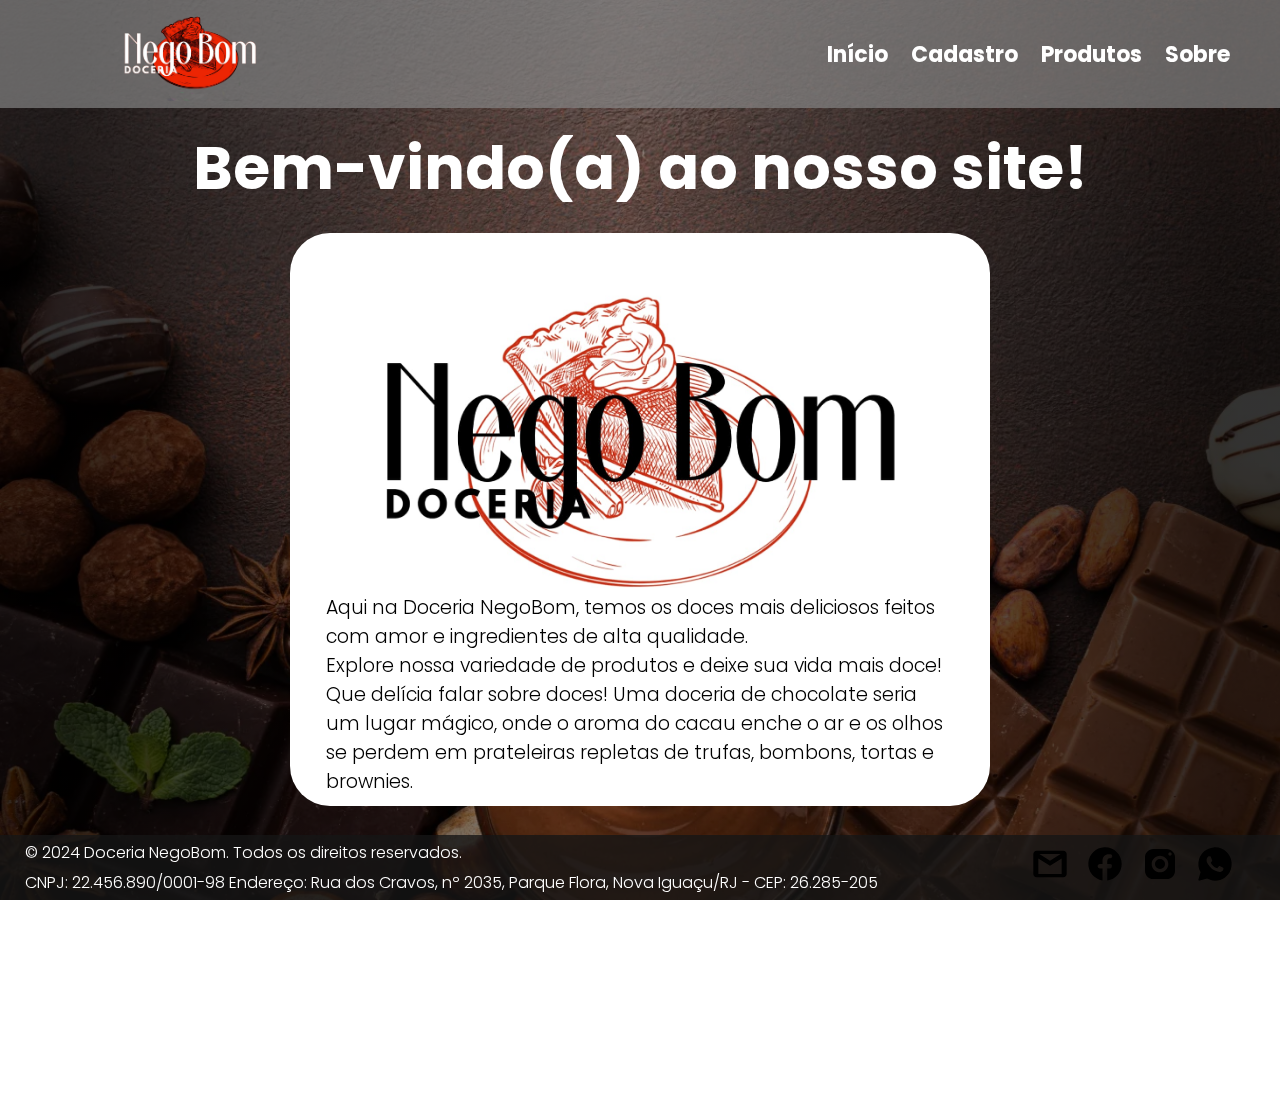
==== commit 98f89291: "Atualizar o index.html" ====
--- a/index.html
+++ b/index.html
@@ -43,7 +43,7 @@
 	</header>
 
 	<main>
-		<h2>Nossos Produtos</h2>
+		<h2>Bem-vindo(a) ao nosso site!</h2>
 		<section class="container">
 			<div class="informacoes">
 				<Explore>Aqui na Doceria NegoBom, temos os doces mais deliciosos feitos com amor e ingredientes de alta
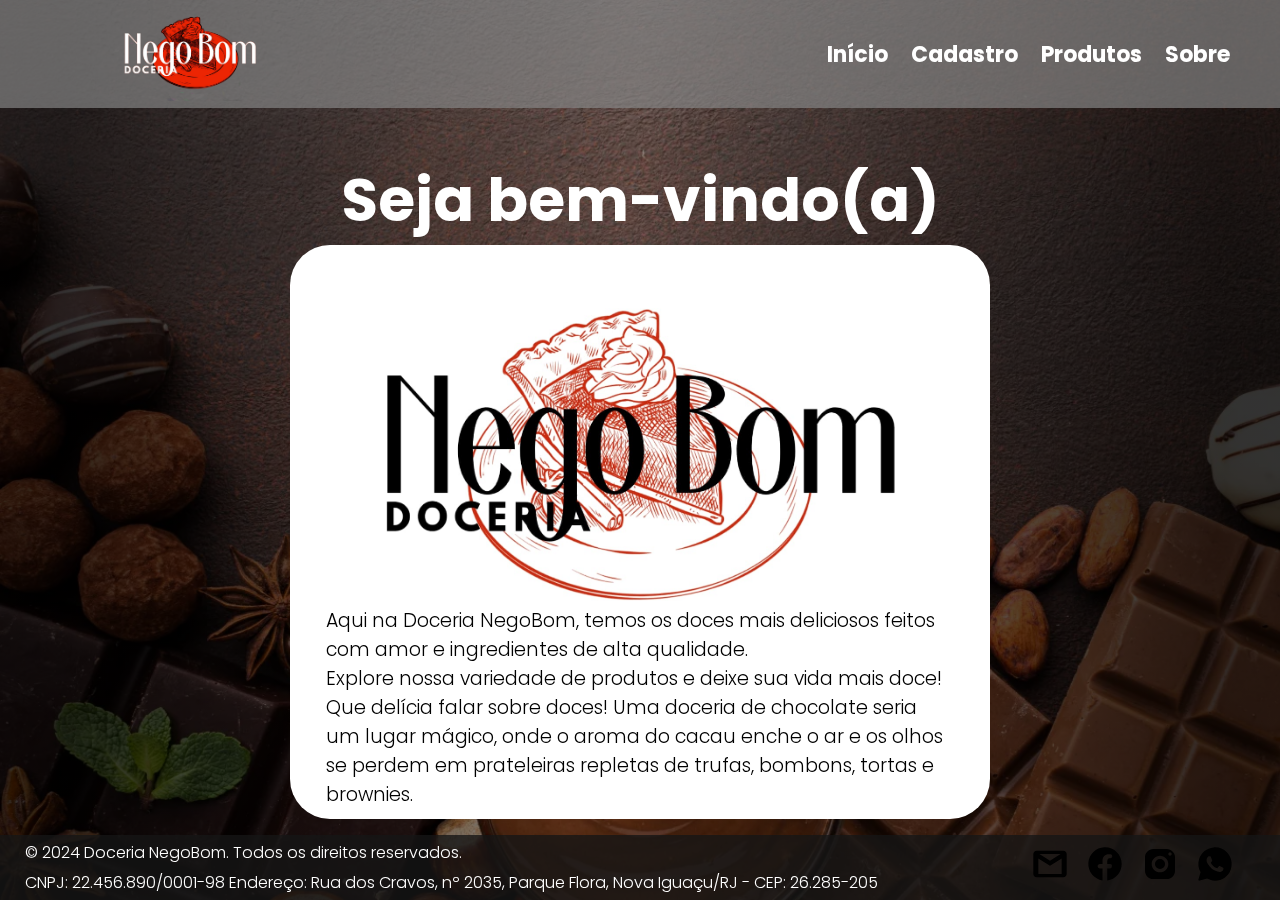
==== commit cdccbae1: "Add files via upload" ====
--- a/index.html
+++ b/index.html
@@ -43,7 +43,7 @@
 	</header>
 
 	<main>
-		<h2>Bem-vindo(a) ao nosso site!</h2>
+		<h2>Seja bem-vindo(a) <span id="welcomeMessage"></span></h2>
 		<section class="container">
 			<div class="informacoes">
 				<Explore>Aqui na Doceria NegoBom, temos os doces mais deliciosos feitos com amor e ingredientes de alta
--- a/src/css/index.css
+++ b/src/css/index.css
@@ -1,22 +1,22 @@
-body {
-    overflow: hidden;
-}
 main {
     display: flex;
     flex-direction: column;
-    justify-content: space-evenly;
+    justify-content: center;
+    height: 80vh;
 }
+
 explore {
-    color:#000000;
+    color: #000000;
     padding: 5px 36px 10px;
 }
+
 h2 {
     display: flex;
     justify-content: center;
     font-size: 60px;
-    color:#ffffff;
-    padding: 15px 0 0;
+    color: #ffffff;
 }
+
 .logo {
     width: 240px;
     padding: 0 0 0 60px;
@@ -30,13 +30,15 @@
     margin: 0 auto;
     width: 100vw;
 }
-.cabecalho .menu{
+
+.cabecalho .menu {
     display: flex;
     align-items: center;
     height: 100%;
     gap: 3px;
 }
-.cabecalho nav li a{
+
+.cabecalho nav li a {
     font-weight: bold;
     color: #ffffff;
     font-size: 22px;
@@ -44,10 +46,12 @@
     border-radius: 50px;
     transition: 0.5s;
 }
-.cabecalho nav li a:hover{
+
+.cabecalho nav li a:hover {
     background-color: #111111;
 }
-.logotipo svg{
+
+.logotipo svg {
     opacity: 0;
     display: none;
 }
@@ -58,16 +62,17 @@
     display: flex;
     align-items: center;
     justify-content: center;
-    height: 100vh;
-    padding: 0 30px 325px;
+    padding: 0 30px 0px;
     flex-direction: column-reverse;
 }
-.container .doce{
+
+.container .doce {
     position: relative;
     z-index: -1;
     width: 700px;
     border-radius: 40px 40px 0 0;
 }
+
 .container .informacoes {
     display: flex;
     background: white;
@@ -88,10 +93,12 @@
     display: flex;
     justify-content: center;
 }
+
 .fundo .imagem {
     width: 100vw;
     height: 100vh;
 }
+
 .fundo::after {
     content: "";
     height: 100vh;
@@ -99,34 +106,38 @@
     position: absolute;
     top: 0;
     left: 0;
-    background: linear-gradient(90deg, rgba(0,0,0,0.8) 5%, rgba(0,0,0,0.4) 50%, rgba(0,0,0,0.8) 95%);
+    background: linear-gradient(90deg, rgba(0, 0, 0, 0.8) 5%, rgba(0, 0, 0, 0.4) 50%, rgba(0, 0, 0, 0.8) 95%);
 }
 
 
 
 @media (max-width: 1200px) {
-    h2{
+
+    h2 {
         font-size: 25px;
     }
+
     .container {
         width: 100vw;
-        height: 100vh;
         flex-wrap: nowrap;
         justify-content: center;
         flex-direction: column-reverse;
         align-items: center;
         gap: 30px;
     }
-    explore{
+
+    explore {
         font-size: 14px;
         padding: 5px 15px 10px;
     }
+
     .container .doce {
         width: 400px;
         display: block;
         position: relative;
         border-radius: 12px 12px 0 0;
     }
+
     .container .informacoes {
         display: flex;
         align-items: center;
@@ -134,9 +145,10 @@
         background: #ffffff;
         width: 400px;
         border-radius: 0 0 12px 12px;
-        
-    justify-content: center;
+
+        justify-content: center;
     }
+
     .container .descricao {
         color: #ffffff;
         text-align: center;
--- a/src/css/responsivo.css
+++ b/src/css/responsivo.css
@@ -1,10 +1,11 @@
-body{
+body {
   font-family: 'Poppins', sans-serif;
   font-weight: 300;
   overflow-x: hidden;
 }
+
 body::-webkit-scrollbar {
-    width: 0px;
+  width: 0px;
 }
 
 footer {
@@ -39,26 +40,30 @@
 
 @media (max-width: 1200px) {
   footer {
-      padding: 0px;
+    position: relative;
+    padding: 0px;
   }
 
   .footer-info p {
     font-size: 14px;
-}
+  }
+
   .footer-container {
-      flex-direction: column;
-      text-align: center;
+    flex-direction: column;
+    text-align: center;
   }
 
   .social-links {
-      margin-bottom: 10px;
+    margin-bottom: 10px;
   }
+
   .social-links a {
-      margin: 0 5px;
+    margin: 0 5px;
   }
-  .social-links svg{
-      height: 20px;
-      width: 20px;
+
+  .social-links svg {
+    height: 20px;
+    width: 20px;
   }
 
 }
@@ -67,9 +72,11 @@
   @viewport {
     orientation: portrait;
   }
+
   body {
     background-image: linear-gradient(225deg, #210900, #962800);
   }
+
   body::before {
     content: '';
     position: fixed;
@@ -81,6 +88,7 @@
     animation: bg 2800ms ease-in-out 0s infinite alternate-reverse;
     z-index: -1;
   }
+
   @keyframes bg {
     0% {
       opacity: 0;
@@ -95,7 +103,7 @@
     font-size: 18px;
     color: #ffffff;
   }
-  
+
   .cabecalho .menu {
     display: flex;
     align-items: center;
@@ -103,12 +111,14 @@
     gap: 3px;
     justify-content: flex-end;
   }
+
   .cabecalho nav {
     align-items: center;
     justify-content: center;
     flex-direction: row;
     width: 100vw;
   }
+
   .cabecalho nav li a {
     font-weight: bold;
     color: #ffffff;
@@ -117,6 +127,7 @@
     border-radius: 50px;
     transition: 0.5s;
   }
+
   .cabecalho nav li a:hover {
     background-color: #111111;
   }
@@ -128,6 +139,7 @@
     background: rgb(255 255 255 / 0%);
     color: white;
   }
+
   .logo {
     width: 170px;
     padding: 0px;
@@ -136,6 +148,7 @@
   .fundo {
     display: none;
   }
+
 }
 
 @media (max-width: 565px) {
@@ -143,12 +156,15 @@
     flex-wrap: wrap;
     justify-content: space-between;
   }
-  .cabecalho nav{
+
+  .cabecalho nav {
     display: none;
   }
+
   .cabecalho .menu {
     padding: 0 0 8px 0
   }
+
   .logotipo {
     display: flex;
     justify-content: space-evenly;
@@ -157,7 +173,8 @@
     background: rgb(255 255 255 / 0%);
     color: white;
   }
-  .logotipo svg{
+
+  .logotipo svg {
     opacity: 1;
     display: block;
   }
